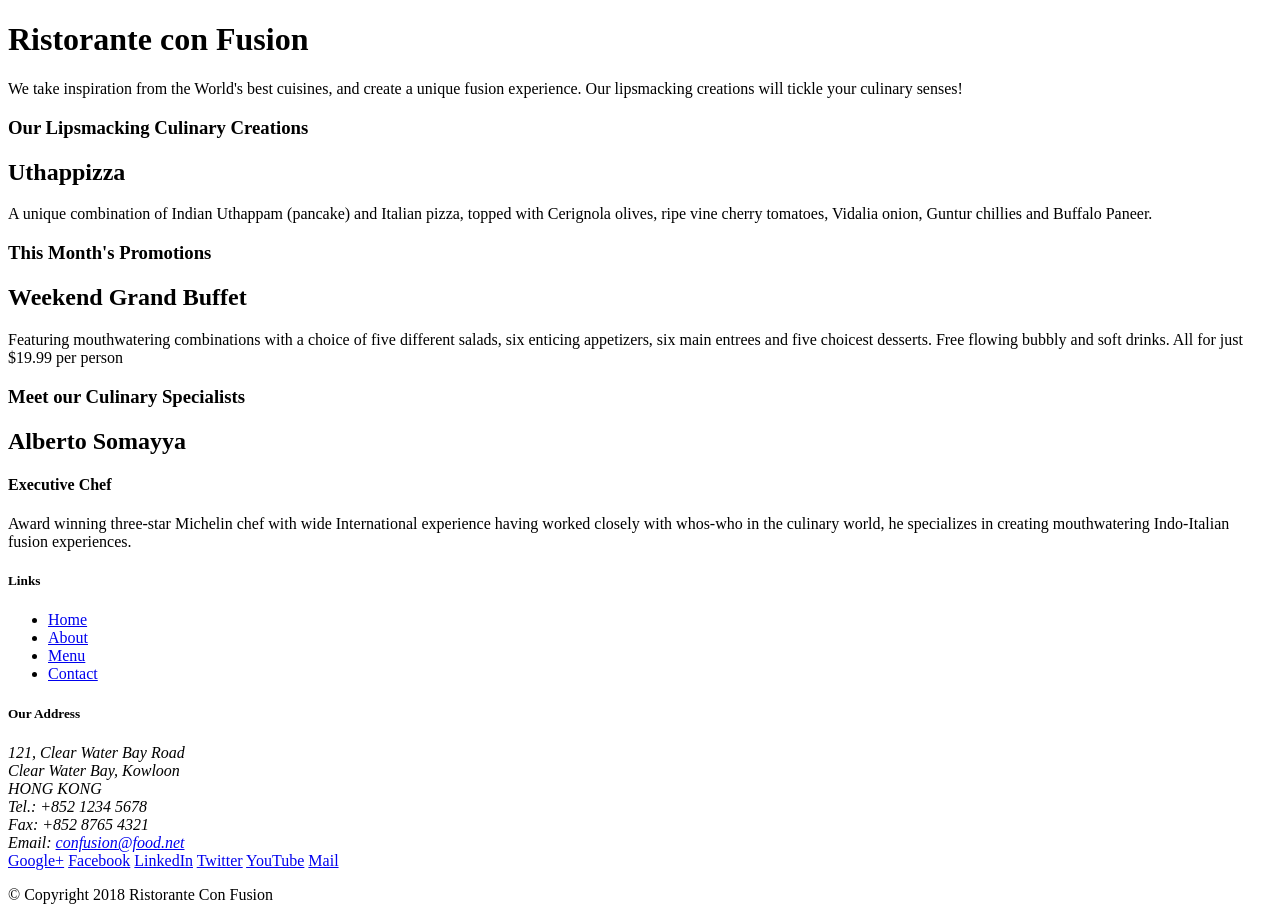
==== index.html @ 56538d16 "Initial Setup" ====
<!DOCTYPE html>
<html lang="en">

<head>
    <title>Ristorante Con Fusion</title>
</head>

<body>

    <header>
        <div>
            <div>
                <div>
                    <h1>Ristorante con Fusion</h1>
                    <p>We take inspiration from the World's best cuisines, and create a unique fusion experience. Our lipsmacking creations will tickle your culinary senses!</p>
                </div>
                <div>
                </div>
            </div>
        </div>
    </header>

    <div>
        <div>
            <div>
                <h3>Our Lipsmacking Culinary Creations</h3>
            </div>
            <div>
                <h2>Uthappizza</h2>
                <p>A unique combination of Indian Uthappam (pancake) and Italian pizza, topped with Cerignola olives, ripe vine cherry tomatoes, Vidalia onion, Guntur chillies and Buffalo Paneer.</p>
            </div>
        </div>


        <div>
            <div>
                <h3>This Month's Promotions</h3>
            </div>
            <div>
                <h2>Weekend Grand Buffet</h2>
                <p>Featuring mouthwatering combinations with a choice of five different salads, six enticing appetizers, six main entrees and five choicest desserts. Free flowing bubbly and soft drinks. All for just $19.99 per person </p>
            </div>
        </div>

        <div>
            <div>
                <h3>Meet our Culinary Specialists</h3>
            </div>
            <div>
                <h2>Alberto Somayya</h2>
                <h4>Executive Chef</h4>
                <p>Award winning three-star Michelin chef with wide International experience having worked closely with whos-who in the culinary world, he specializes in creating mouthwatering Indo-Italian fusion experiences. </p>
            </div>
        </div>
    </div>

    <footer>
        <div>
            <div>             
                <div>
                    <h5>Links</h5>
                    <ul>
                        <li><a href="#">Home</a></li>
                        <li><a href="#">About</a></li>
                        <li><a href="#">Menu</a></li>
                        <li><a href="#">Contact</a></li>
                    </ul>
                </div>
                <div>
                    <h5>Our Address</h5>
                    <address>
		              121, Clear Water Bay Road<br>
		              Clear Water Bay, Kowloon<br>
		              HONG KONG<br>
		              Tel.: +852 1234 5678<br>
		              Fax: +852 8765 4321<br>
		              Email: <a href="mailto:confusion@food.net">confusion@food.net</a>
		           </address>
                </div>
                <div>
                    <div>
                        <a href="http://google.com/+">Google+</a>
                        <a href="http://www.facebook.com/profile.php?id=">Facebook</a>
                        <a href="http://www.linkedin.com/in/">LinkedIn</a>
                        <a href="http://twitter.com/">Twitter</a>
                        <a href="http://youtube.com/">YouTube</a>
                        <a href="mailto:">Mail</a>
                    </div>
                </div>
           </div>
           <div>             
                <div>
                    <p>© Copyright 2018 Ristorante Con Fusion</p>
                </div>
           </div>
        </div>
    </footer>

</body>

</html>
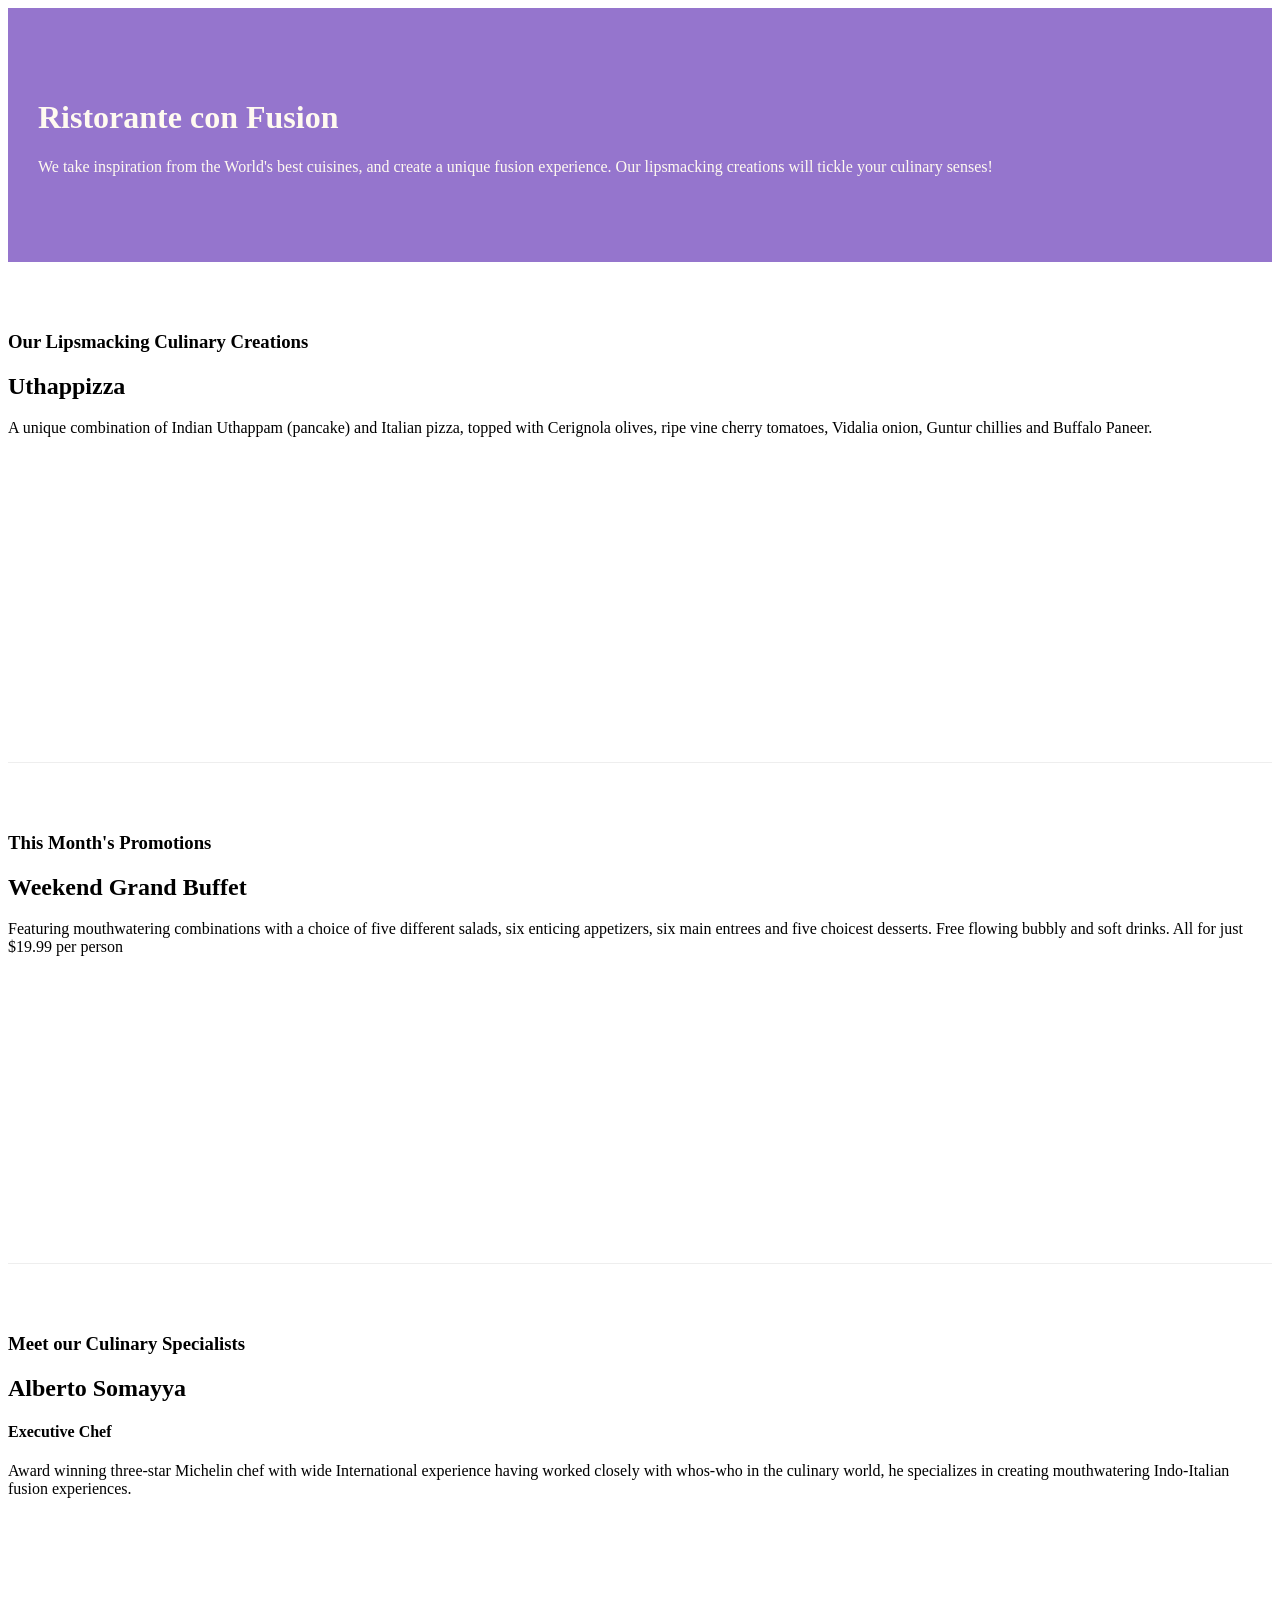
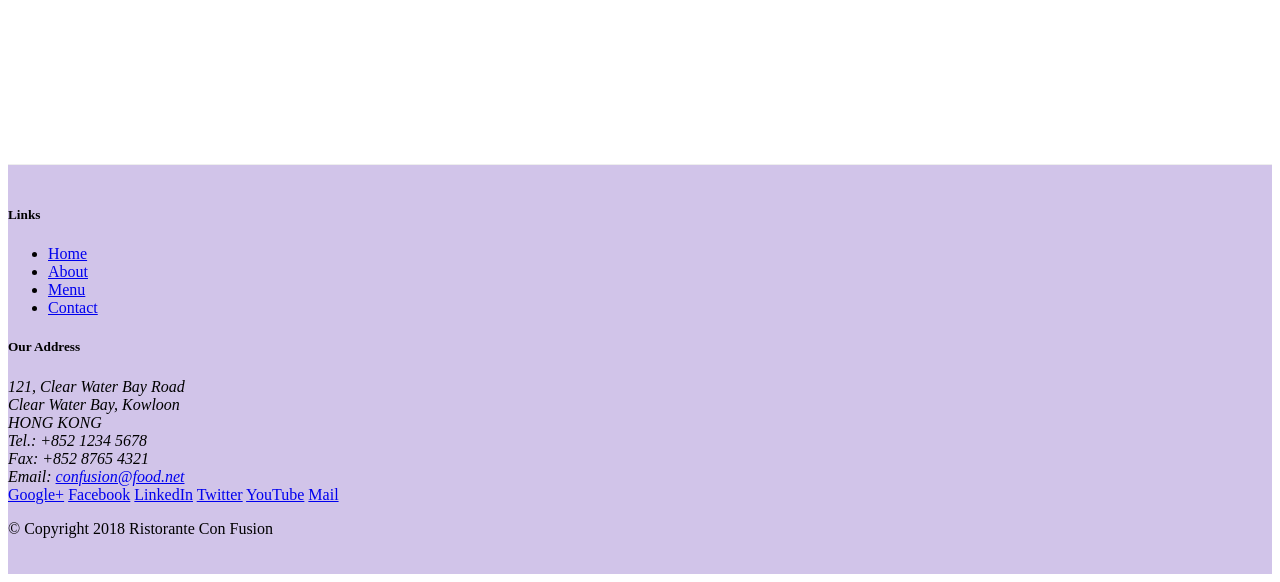
==== commit ebb44e53: "Bootsrap grid part-2" ====
--- a/index.html
+++ b/index.html
@@ -2,51 +2,59 @@
 <html lang="en">
 
 <head>
+     <!-- Required meta tags always come first -->
+     <meta charset="utf-8">
+     <meta name="viewport" content="width=device-width, initial-scale=1, shrink-to-fit=no">
+     <meta http-equiv="x-ua-compatible" content="ie=edge">
+ 
+     <!-- Bootstrap CSS -->
+     <link rel="stylesheet" href="node_modules/bootstrap/dist/css/bootstrap.min.css">
+     <link rel="stylesheet" href="css/styles.css">
     <title>Ristorante Con Fusion</title>
 </head>
 
 <body>
 
-    <header>
-        <div>
-            <div>
-                <div>
+    <header class="jumbotron">
+        <div class="container">
+            <div class="row row-header">
+                <div class="col-12 col-sm-6">
                     <h1>Ristorante con Fusion</h1>
                     <p>We take inspiration from the World's best cuisines, and create a unique fusion experience. Our lipsmacking creations will tickle your culinary senses!</p>
                 </div>
-                <div>
+                <div class="col-12 col-sm">
                 </div>
             </div>
         </div>
     </header>
 
-    <div>
-        <div>
-            <div>
+    <div class="container">
+        <div class="row row-content align-items-center">
+            <div class="col-12 col-sm-4 order-sm-last col-md-3">
                 <h3>Our Lipsmacking Culinary Creations</h3>
             </div>
-            <div>
+            <div class="col col-sm  order-sm-first col-md">
                 <h2>Uthappizza</h2>
                 <p>A unique combination of Indian Uthappam (pancake) and Italian pizza, topped with Cerignola olives, ripe vine cherry tomatoes, Vidalia onion, Guntur chillies and Buffalo Paneer.</p>
             </div>
         </div>
 
 
-        <div>
-            <div>
+        <div class="row row-content align-items-center">
+            <div class="col-12 col-sm-4 col-md-3">
                 <h3>This Month's Promotions</h3>
             </div>
-            <div>
+            <div class="col col-sm col-md">
                 <h2>Weekend Grand Buffet</h2>
                 <p>Featuring mouthwatering combinations with a choice of five different salads, six enticing appetizers, six main entrees and five choicest desserts. Free flowing bubbly and soft drinks. All for just $19.99 per person </p>
             </div>
         </div>
 
-        <div>
-            <div>
+        <div class="row row-content align-items-center">
+            <div class="col-12 col-sm-4 order-sm-last col-md-3">
                 <h3>Meet our Culinary Specialists</h3>
             </div>
-            <div>
+            <div class="col col-sm order-sm-first col-md">
                 <h2>Alberto Somayya</h2>
                 <h4>Executive Chef</h4>
                 <p>Award winning three-star Michelin chef with wide International experience having worked closely with whos-who in the culinary world, he specializes in creating mouthwatering Indo-Italian fusion experiences. </p>
@@ -54,19 +62,19 @@
         </div>
     </div>
 
-    <footer>
-        <div>
-            <div>             
-                <div>
+    <footer class="footer">
+        <div class="container">
+            <div class="row">             
+                <div class="col-4 offset-1 col-sm-2">
                     <h5>Links</h5>
-                    <ul>
+                    <ul class="list-unstyled">
                         <li><a href="#">Home</a></li>
                         <li><a href="#">About</a></li>
                         <li><a href="#">Menu</a></li>
                         <li><a href="#">Contact</a></li>
                     </ul>
                 </div>
-                <div>
+                <div class="col-7 col-sm-5">
                     <h5>Our Address</h5>
                     <address>
 		              121, Clear Water Bay Road<br>
@@ -77,8 +85,8 @@
 		              Email: <a href="mailto:confusion@food.net">confusion@food.net</a>
 		           </address>
                 </div>
-                <div>
-                    <div>
+                <div class="col-12 col-sm-4 align-self-center">
+                    <div class="text-center">
                         <a href="http://google.com/+">Google+</a>
                         <a href="http://www.facebook.com/profile.php?id=">Facebook</a>
                         <a href="http://www.linkedin.com/in/">LinkedIn</a>
@@ -88,14 +96,18 @@
                     </div>
                 </div>
            </div>
-           <div>             
-                <div>
+           <div class="row justify-content-center">             
+                <div class="col-auto">
                     <p>© Copyright 2018 Ristorante Con Fusion</p>
                 </div>
            </div>
         </div>
     </footer>
 
+        <!-- jQuery first, then Popper.js, then Bootstrap JS. -->
+        <script src="node_modules/jquery/dist/jquery.slim.min.js"></script>
+        <script src="node_modules/popper.js/dist/umd/popper.min.js"></script>
+        <script src="node_modules/bootstrap/dist/js/bootstrap.min.js"></script>
 </body>
 
 </html>
--- a/css/styles.css
+++ b/css/styles.css
@@ -0,0 +1,30 @@
+.row-header {
+    margin: 0px auto;
+    padding: 0px auto;
+}
+
+.row-content {
+    margin: 0px auto;
+    padding: 50px 0px 50px 0px;
+    border-bottom: 1px ridge;
+    min-height: 400px;
+}
+
+.footer {
+    background-color: #D1C4E9;
+    margin: 0px auto;
+    padding: 20px 0px 20px 0px;
+}
+
+.jumbotron {
+    padding: 70px 30px 70px 30px;
+    margin: 0px auto;
+    background: #9575CD;
+    color: floralwhite;
+}
+
+.address {
+    font-size: 80%;
+    margin: 0px;
+    color: #0f0f0f;
+}
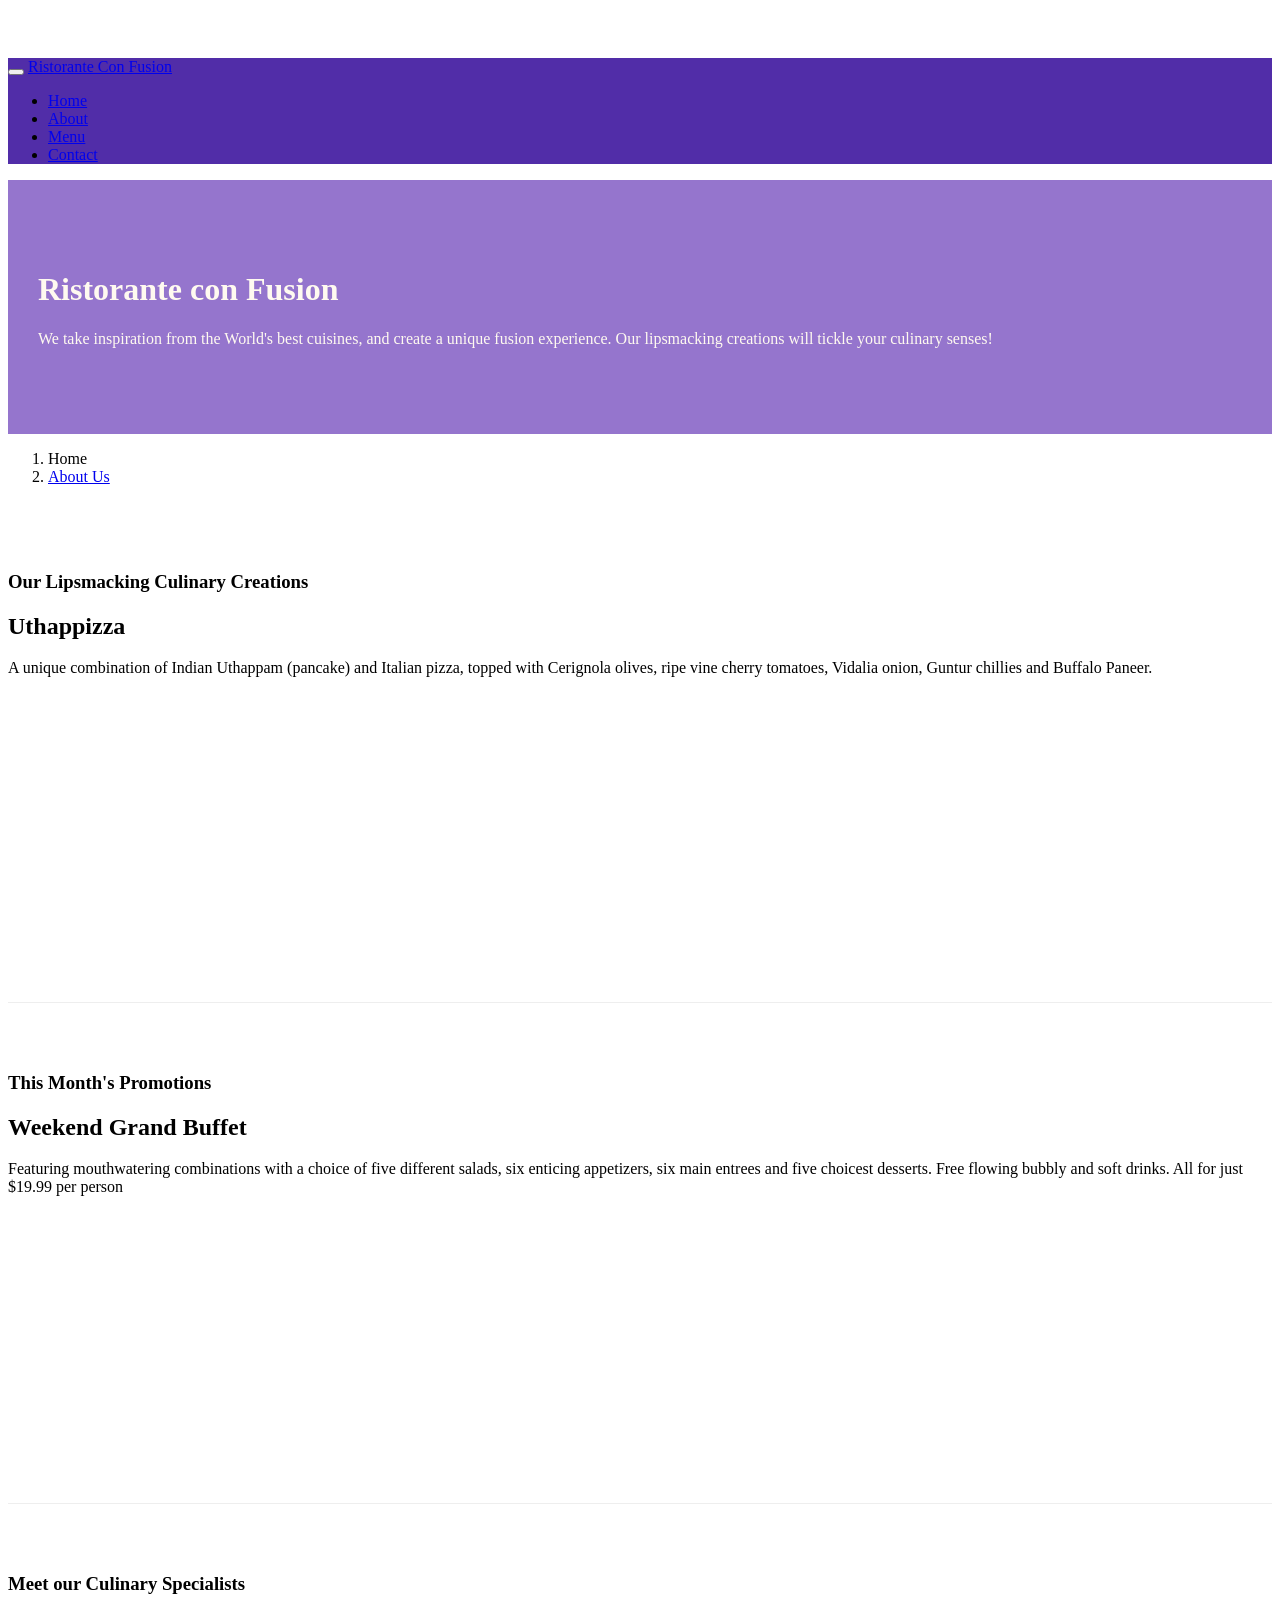
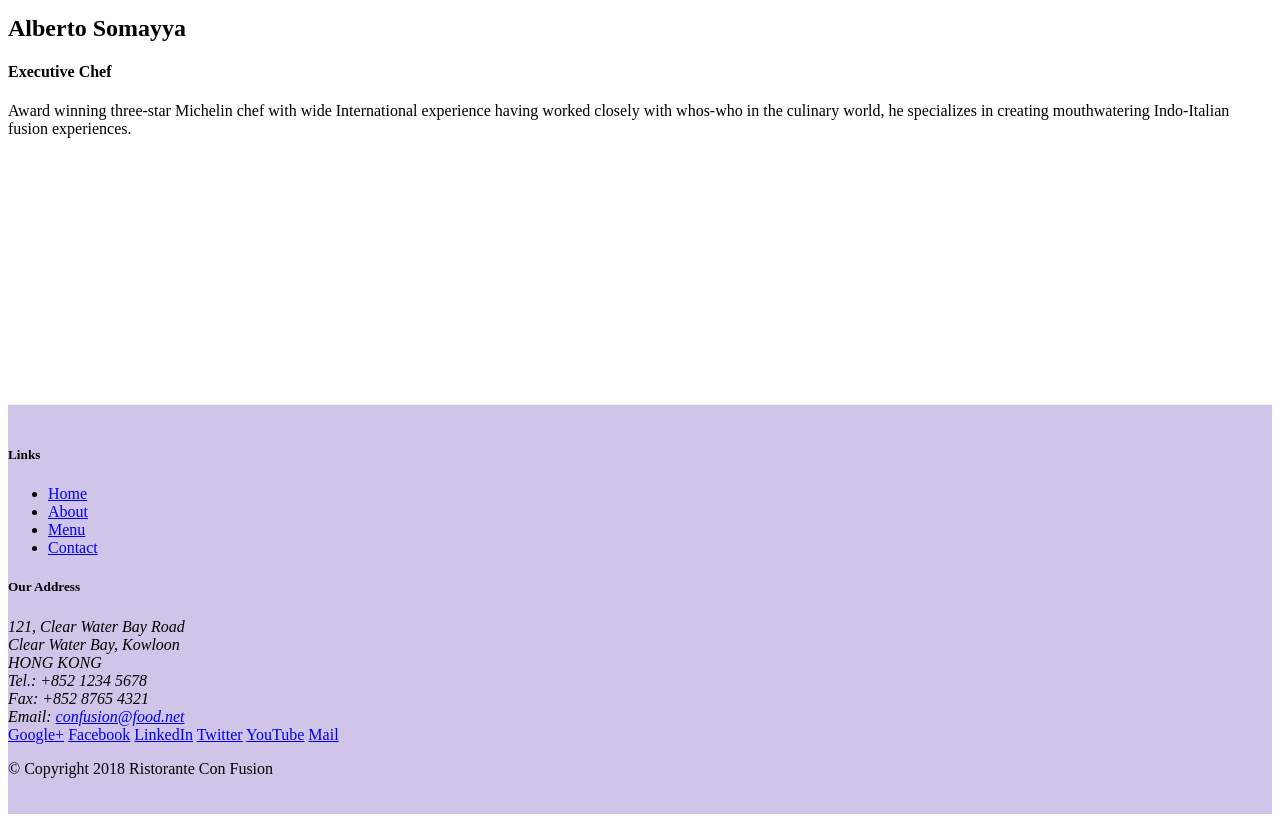
==== commit f60f4811: "Navbar and Breadcrumbs" ====
--- a/index.html
+++ b/index.html
@@ -15,6 +15,23 @@
 
 <body>
 
+    <nav class="navbar navbar-dark navbar-expand-sm fixed-top">
+        <div class="container">
+            <button class="navbar-toggler" type="button" data-toggle="collapse" data-target="#Navbar">
+                <span class="navbar-toggler-icon"></span>
+            </button>
+            <a class="navbar-brand" href="#">Ristorante Con Fusion</a>
+            <div class="collapse navbar-collapse" id="Navbar">
+                <ul class="navbar-nav mr-auto">
+                    <li class="nav-item active"><a class="nav-link" href="#">Home</a></li>
+                    <li class="nav-item"><a class="nav-link" href="./aboutus.html">About</a></li>
+                    <li class="nav-item"><a class="nav-link" href="#">Menu</a></li>
+                    <li class="nav-item"><a class="nav-link" href="#">Contact</a></li>
+                </ul>
+            </div>
+        </div>
+    </nav>
+
     <header class="jumbotron">
         <div class="container">
             <div class="row row-header">
@@ -29,6 +46,10 @@
     </header>
 
     <div class="container">
+            <ol class="col-12 breadcrumb">
+                <li class="breadcrumb-item active">Home</li>
+                <li class="breadcrumb-item"><a href="./aboutus.html">About Us</a></li>
+                </ol>
         <div class="row row-content align-items-center">
             <div class="col-12 col-sm-4 order-sm-last col-md-3">
                 <h3>Our Lipsmacking Culinary Creations</h3>
--- a/css/styles.css
+++ b/css/styles.css
@@ -27,4 +27,12 @@
     font-size: 80%;
     margin: 0px;
     color: #0f0f0f;
+}
+
+body {
+    padding: 50px 0px 0px 0px;
+}
+
+.navbar-dark {
+    background-color: #512DA8;
 }
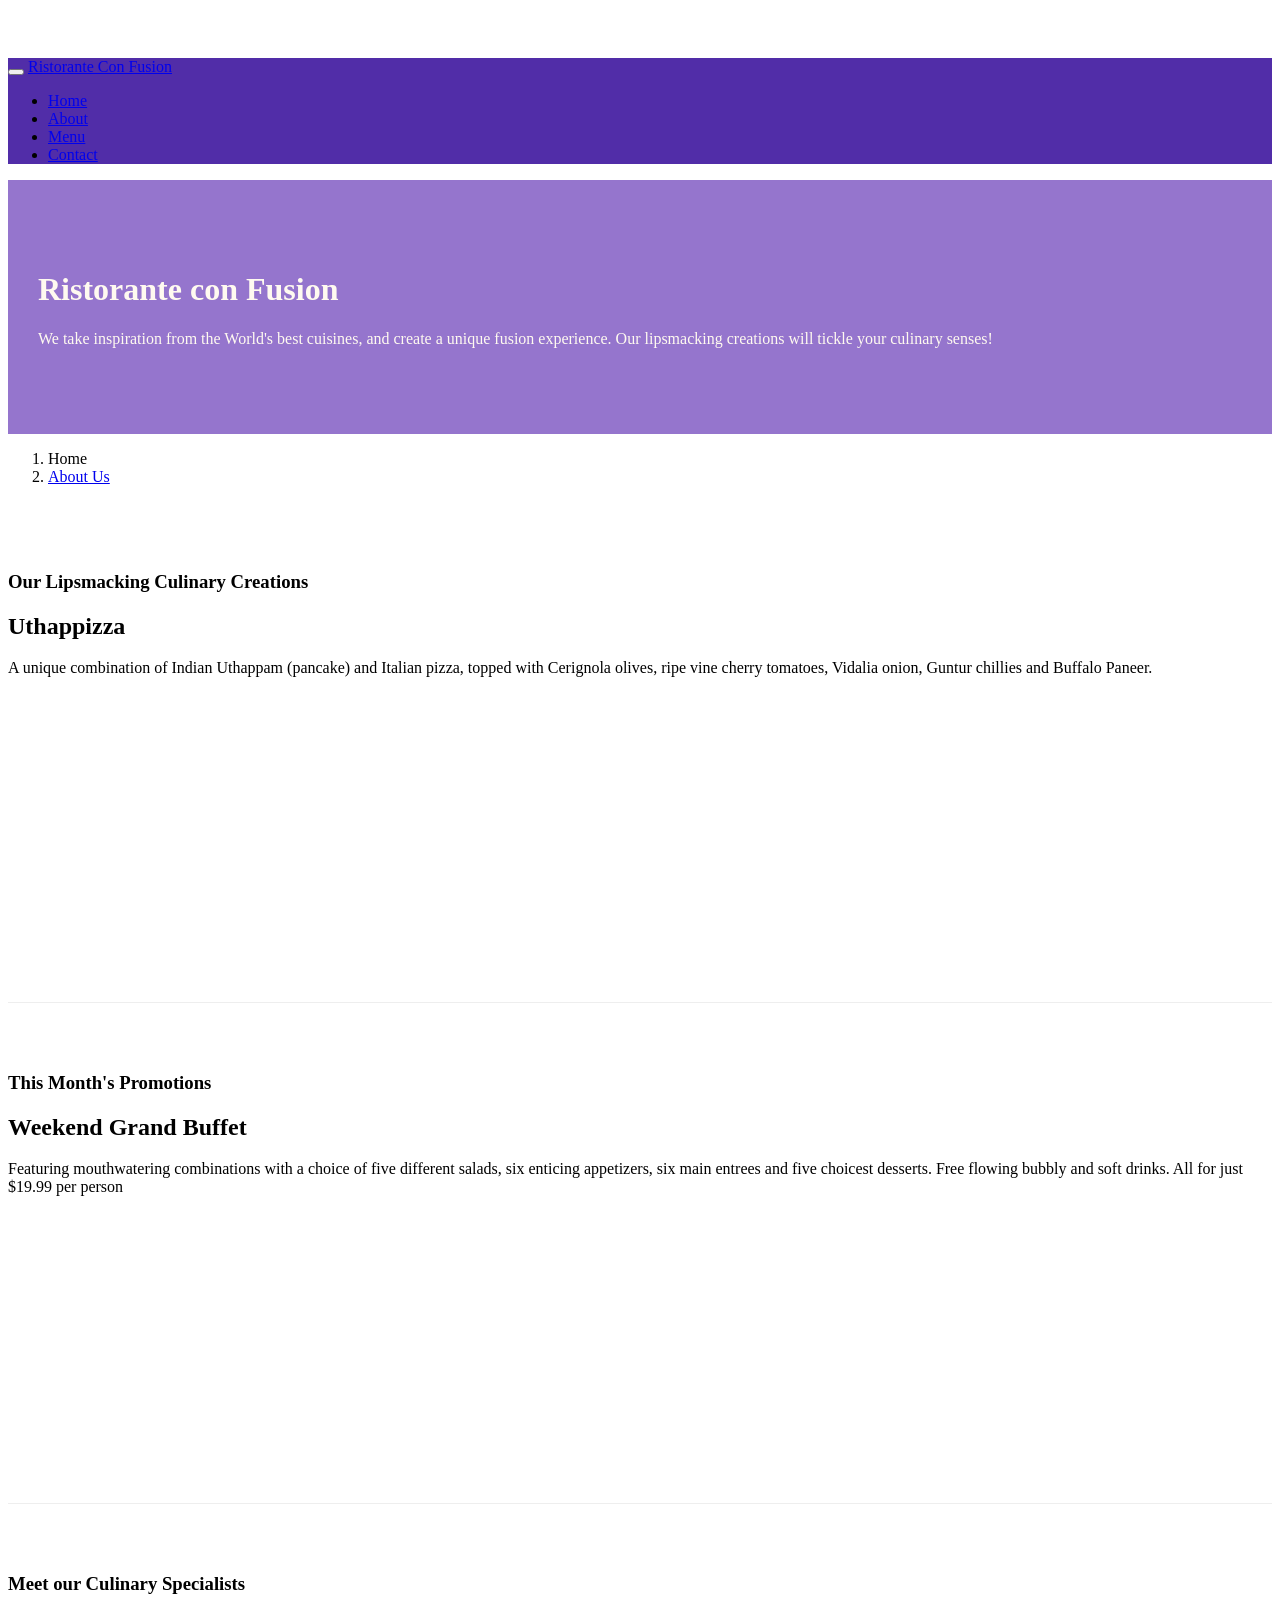
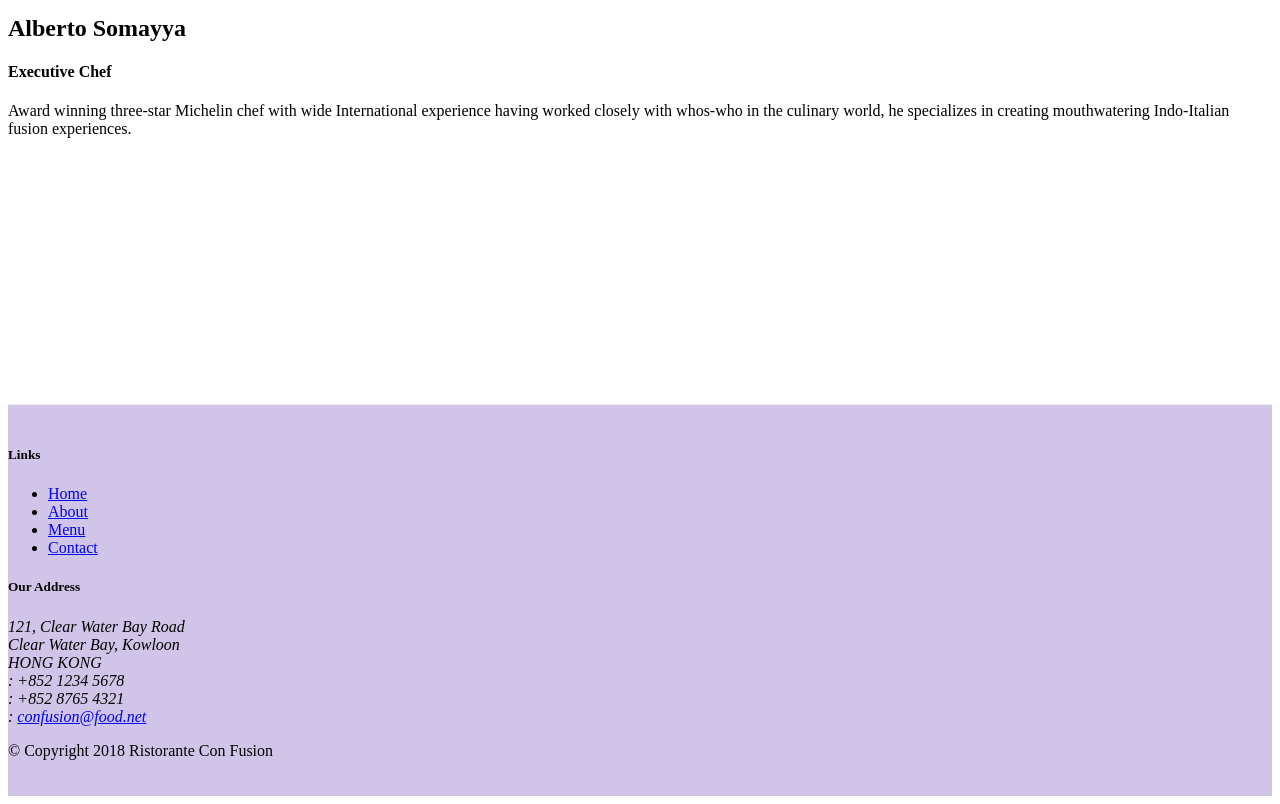
==== commit b91c3b1a: "Icon Fonts" ====
--- a/index.html
+++ b/index.html
@@ -9,6 +9,8 @@
  
      <!-- Bootstrap CSS -->
      <link rel="stylesheet" href="node_modules/bootstrap/dist/css/bootstrap.min.css">
+     <link rel="stylesheet" href="node_modules/font-awesome/css/font-awesome.min.css">
+     <link rel="stylesheet" href="node_modules/bootstrap-social/bootstrap-social.css">
      <link rel="stylesheet" href="css/styles.css">
     <title>Ristorante Con Fusion</title>
 </head>
@@ -23,10 +25,10 @@
             <a class="navbar-brand" href="#">Ristorante Con Fusion</a>
             <div class="collapse navbar-collapse" id="Navbar">
                 <ul class="navbar-nav mr-auto">
-                    <li class="nav-item active"><a class="nav-link" href="#">Home</a></li>
-                    <li class="nav-item"><a class="nav-link" href="./aboutus.html">About</a></li>
-                    <li class="nav-item"><a class="nav-link" href="#">Menu</a></li>
-                    <li class="nav-item"><a class="nav-link" href="#">Contact</a></li>
+                    <li class="nav-item active"><a class="nav-link" href="#"><span class="fa fa-home fa-lg"></span> Home</a></li>
+                    <li class="nav-item"><a class="nav-link" href="./aboutus.html"><span class="fa fa-info fa-lg"></span> About</a></li>
+                    <li class="nav-item"><a class="nav-link" href="#"><span class="fa fa-list fa-lg"></span> Menu</a></li>
+                    <li class="nav-item"><a class="nav-link" href="#"><span class="fa fa-address-card fa-lg"></span> Contact</a></li>
                 </ul>
             </div>
         </div>
@@ -101,19 +103,19 @@
 		              121, Clear Water Bay Road<br>
 		              Clear Water Bay, Kowloon<br>
 		              HONG KONG<br>
-		              Tel.: +852 1234 5678<br>
-		              Fax: +852 8765 4321<br>
-		              Email: <a href="mailto:confusion@food.net">confusion@food.net</a>
+		              <i class="fa fa-phone fa-lg"></i>: +852 1234 5678<br>
+		              <i class="fa fa-fax fa-lg"></i>: +852 8765 4321<br>
+		              <i class="fa fa-envelope fa-lg"></i>: <a href="mailto:confusion@food.net">confusion@food.net</a>
 		           </address>
                 </div>
                 <div class="col-12 col-sm-4 align-self-center">
                     <div class="text-center">
-                        <a href="http://google.com/+">Google+</a>
-                        <a href="http://www.facebook.com/profile.php?id=">Facebook</a>
-                        <a href="http://www.linkedin.com/in/">LinkedIn</a>
-                        <a href="http://twitter.com/">Twitter</a>
-                        <a href="http://youtube.com/">YouTube</a>
-                        <a href="mailto:">Mail</a>
+                        <a class="btn btn-social-icon btn-google" href="http://google.com/+"><i class="fa fa-google-plus"></i></a>
+                        <a class="btn btn-social-icon btn-facebook" href="http://www.facebook.com/profile.php?id="><i class="fa fa-facebook"></i></a>
+                        <a class="btn btn-social-icon btn-linkedin" href="http://www.linkedin.com/in/"><i class="fa fa-linkedin"></i></a>
+                        <a class="btn btn-social-icon btn-twitter" href="http://twitter.com/"><i class="fa fa-twitter"></i></a>
+                        <a class="btn btn-social-icon btn-google" href="http://youtube.com/"><i class="fa fa-youtube"></i></a>
+                        <a class="btn btn-social-icon" href="mailto:"><i class="fa fa-envelope"></i></a>
                     </div>
                 </div>
            </div>
